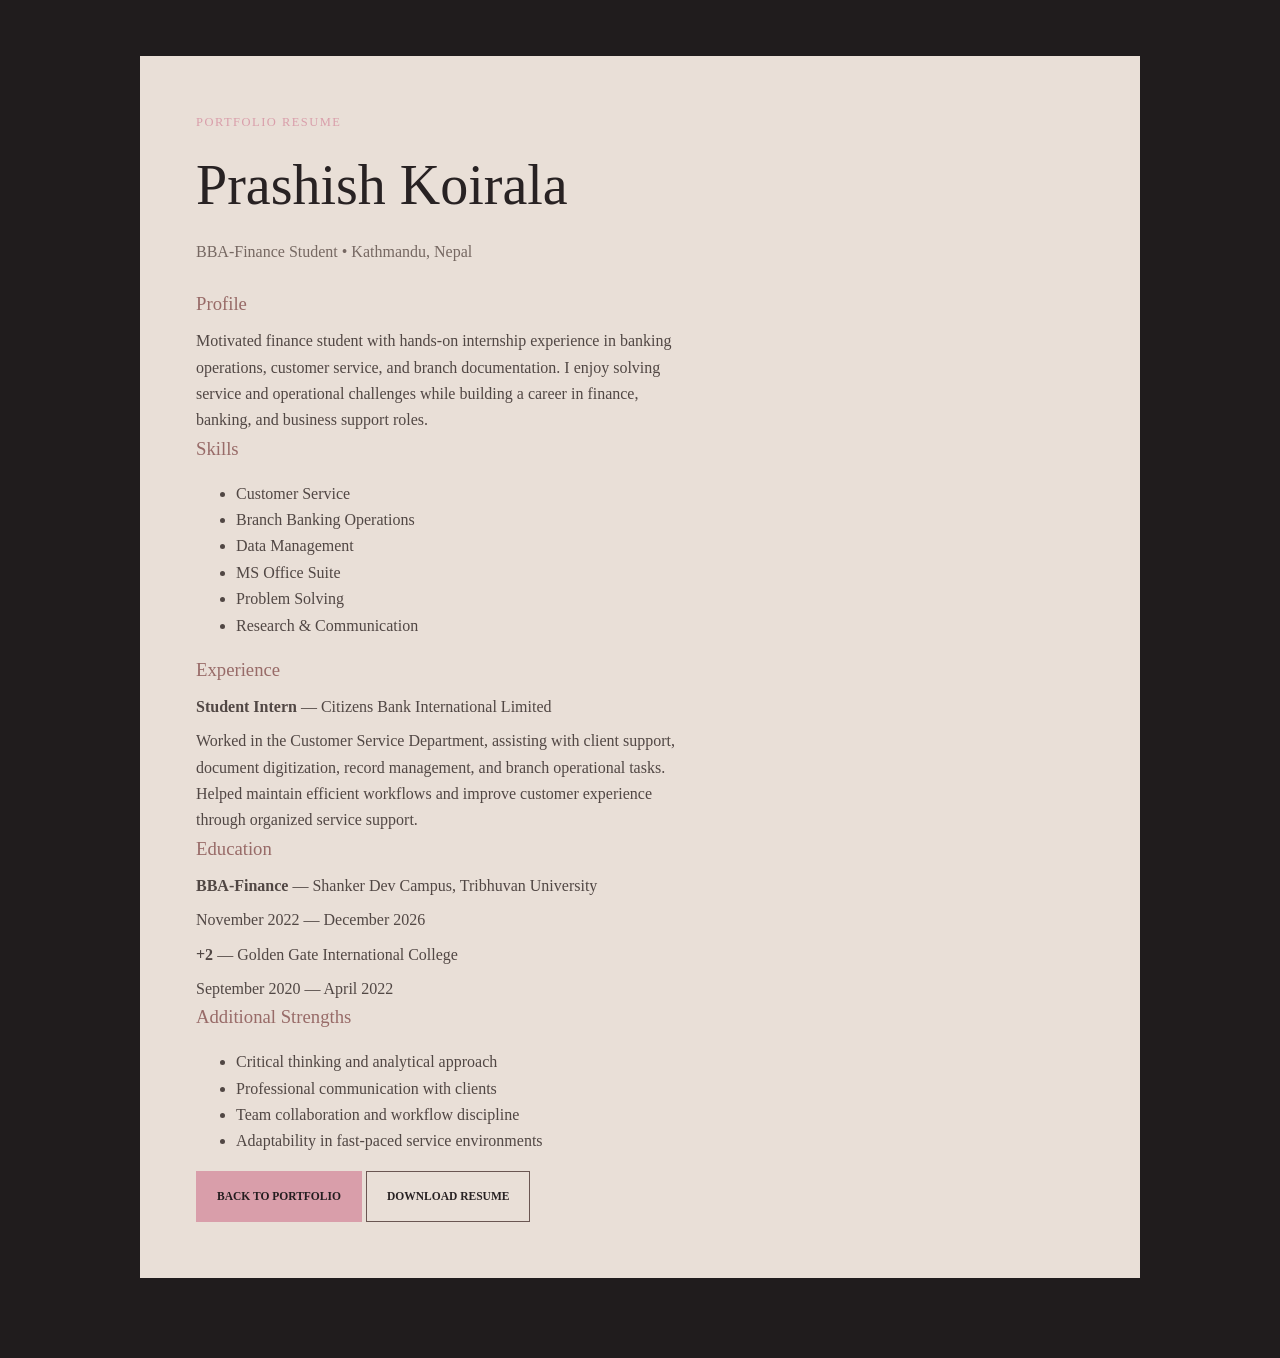
==== resume.html @ e0abf927 "Add files via upload" ====
<!DOCTYPE html>
<html lang="en">
<head>
  <meta charset="UTF-8" />
  <meta name="viewport" content="width=device-width, initial-scale=1.0" />
  <title>Prashish Koirala | Resume</title>
  <link rel="icon" type="image/svg+xml" href="favicon.svg">
  <link rel="stylesheet" href="styles.css">
</head>
<body class="resume-body">
  <main class="resume-page">
    <header class="resume-page__header">
      <div>
        <p class="resume-card__eyebrow">Portfolio Resume</p>
        <h1>Prashish Koirala</h1>
      </div>
      <p class="resume-page__meta">BBA-Finance Student • Kathmandu, Nepal</p>
    </header>

    <div class="resume-layout">
      <section class="resume-section">
        <h3>Profile</h3>
        <p>Motivated finance student with hands-on internship experience in banking operations, customer service, and branch documentation. I enjoy solving service and operational challenges while building a career in finance, banking, and business support roles.</p>
      </section>

      <section class="resume-section">
        <h3>Skills</h3>
        <ul>
          <li>Customer Service</li>
          <li>Branch Banking Operations</li>
          <li>Data Management</li>
          <li>MS Office Suite</li>
          <li>Problem Solving</li>
          <li>Research & Communication</li>
        </ul>
      </section>

      <section class="resume-section">
        <h3>Experience</h3>
        <p><strong>Student Intern</strong> — Citizens Bank International Limited</p>
        <p>Worked in the Customer Service Department, assisting with client support, document digitization, record management, and branch operational tasks. Helped maintain efficient workflows and improve customer experience through organized service support.</p>
      </section>

      <section class="resume-section">
        <h3>Education</h3>
        <p><strong>BBA-Finance</strong> — Shanker Dev Campus, Tribhuvan University</p>
        <p>November 2022 — December 2026</p>
        <p><strong>+2</strong> — Golden Gate International College</p>
        <p>September 2020 — April 2022</p>
      </section>

      <section class="resume-section">
        <h3>Additional Strengths</h3>
        <ul>
          <li>Critical thinking and analytical approach</li>
          <li>Professional communication with clients</li>
          <li>Team collaboration and workflow discipline</li>
          <li>Adaptability in fast-paced service environments</li>
        </ul>
      </section>
    </div>

    <div class="resume-actions">
      <a href="index.html" class="btn btn--primary">Back to Portfolio</a>
      <a href="resume.pdf" class="btn btn--ghost" download="Prashish-Koirala-Resume.pdf">Download Resume</a>
    </div>
  </main>
</body>
</html>
---- styles.css ----
/* ---------------------------------------------------------
   Tokens
--------------------------------------------------------- */
:root {
  --bg:        #6f96a0;
  --bg-panel:  #1d5f72;
  --bg-raised: #080a0e;
  --line:      #010102;
  --text:      #070606;
  --text-dim:  #0c0808;
  --text-mute: #f3f0f0;
  --accent:    #0cf520;
  --accent-2:  #ffb35c;
  --mono: 'IBM Plex Mono', ui-monospace, monospace;
  --sans: 'IBM Plex Sans', -apple-system, sans-serif;
  --display: 'Space Grotesk', var(--sans);
  --radius: 3px;
  --content-w: 780px;
}

* { box-sizing: border-box; }

html {
  scroll-behavior: smooth;
  scroll-padding-top: 90px;
}

@media (prefers-reduced-motion: reduce) {
  html { scroll-behavior: auto; }
  * { animation-duration: 0.001ms !important; transition-duration: 0.001ms !important; }
}

body {
  margin: 0;
  background: var(--bg);
  color: var(--text);
  font-family: 'Times New Roman', Times, serif;
  font-size: 10;
  line-height: 2.5;
  -webkit-font-smoothing: antialiased;
}

a { color: inherit; }

h1, h2, h3, h4 {
  font-family: 'Times New Roman', Times, serif;
  font-weight: 600;
  margin: 10;
  letter-spacing: -0.01em;
}

p { margin: 0.5em 0 0; color: var(--text-dim); max-width: 62ch; }

::selection { background: var(--accent); color: #0d1016; }

:focus-visible {
  outline: 2px solid var(--accent);
  outline-offset: 3px;
}

/* subtle grain so the flat dark bg doesn't feel like a template default */
.grain {
  position: fixed;
  inset: 0;
  pointer-events: none;
  opacity: 0.035;
  z-index: 999;
  background-image: url("data:image/svg+xml,%3Csvg xmlns='http://www.w3.org/2000/svg' width='120' height='120'%3E%3Cfilter id='n'%3E%3CfeTurbulence type='fractalNoise' baseFrequency='0.9' numOctaves='2' stitchTiles='stitch'/%3E%3C/filter%3E%3Crect width='100%25' height='100%25' filter='url(%23n)'/%3E%3C/svg%3E");
}

/* ---------------------------------------------------------
   Nav
--------------------------------------------------------- */
.nav {
  position: sticky;
  top: 0;
  z-index: 100;
  display: flex;
  align-items: center;
  justify-content: space-between;
  padding: 20px clamp(20px, 6vw, 64px);
  background: rgb(54, 247, 6);
  backdrop-filter: blur(10px);
  border-bottom: 1px solid var(--line);
}

.nav__mark {
  display: inline-flex;
  align-items: center;
  justify-content: center;
  width: 42px;
  height: 42px;
  border-radius: 6px;
  border: 1px solid var(--line);
  background: rgba(8, 10, 14, 0.2);
  color: var(--text);
  text-decoration: none;
  font-family: 'Times New Roman', Times, serif;
  font-weight: 700;
  font-size: 1rem;
  line-height: 1;
  box-shadow: 0 8px 22px rgba(0,0,0,0.12);
}

.nav__links {
  display: flex;
  gap: 28px;
}

.nav__links a {
  text-decoration: none;
  color: var(--text-dim);
  font-size: 0.92rem;
  transition: color 0.15s ease;
}
.nav__links a:hover { color: var(--text); }

.nav__resume {
  text-decoration: none;
  font-size: 0.9rem;
  color: var(--text);
  border-bottom: 1px solid var(--accent);
  padding-bottom: 2px;
}

@media (max-width: 720px) {
  html { scroll-padding-top: 120px; }

  .nav {
    flex-wrap: wrap;
    padding: 12px 18px;
  }

  .nav__links {
    order: 3;
    flex: 1 0 100%;
    justify-content: space-between;
    gap: 10px;
    padding-top: 8px;
  }

  .nav__links a { font-size: 0.82rem; }

  body { line-height: 1.65; }

  .hero {
    padding: 44px 20px 48px;
  }

  .hero__name {
    font-size: clamp(1.75rem, 8vw, 4.4rem);
    overflow-wrap: anywhere;
  }

  .hero__kicker { font-size: 1rem; }
  .hero__tagline { font-size: 1rem; }

  .hero__actions { flex-wrap: wrap; }

  .section { padding-top: 20px; padding-bottom: 20px; }

  .edu-card { padding: 20px; }
}

/* ---------------------------------------------------------
   Hero
--------------------------------------------------------- */
.hero {
  display: grid;
  grid-template-columns: 1.1fr 0.9fr;
  gap: 48px;
  align-items: center;
  min-height: 88vh;
  padding: 40px clamp(20px, 6vw, 64px) 60px;
  max-width: 1280px;
  margin: 0 auto;
}

.hero__text {
  width: 100%;
}

.hero__kicker {
  font-family: var(--mono);
  font-size: 1.3rem;
  color: var(--accent);
  margin: 0 0 14px;
}

.hero__name {
  font-size: clamp(5rem, 6vw, 4.4rem);
  line-height: 1.02;
}

.hero__tagline {
  margin-top: 10px;
  font-size: 1.2rem;
  color: var(--text-dim);
  max-width: 46ch;
}

.hero__actions {
  display: flex;
  gap: 14px;
  margin-top: 34px;
}

.btn {
  display: inline-block;
  text-decoration: none;
  padding: 15px 22px;
  border-radius: var(--radius);
  font-size: 0.95rem;
  font-weight: 500;
  transition: transform 0.15s ease, background 0.15s ease, border-color 0.15s ease;
}
.btn--primary {
  background: var(--accent);
  color: x#070606;
}
.btn--primary:hover { transform: translateY(-1px); }

.btn--ghost {
  border: 1px solid var(--line);
  color: var(--text);
}
.btn--ghost:hover { border-color: var(--accent); }

/* terminal card */
.hero__terminal {
  margin-top: 32px;
  background: var(--bg-panel);
  border: 1px solid var(--line);
  border-radius: 8px;
  overflow: hidden;
  box-shadow: 0 30px 60px -30px rgba(0,0,0,0.6);
  max-width: 620px;
}

.terminal__bar {
  display: flex;
  align-items: center;
  gap: 8px;
  padding: 10px 14px;
  border-bottom: 1px solid var(--line);
  background: var(--bg-raised);
}

.dot { width: 9px; height: 9px; border-radius: 50%; display: inline-block; }
.dot--r { background: #ff5f56; }
.dot--y { background: #ffbd2e; }
.dot--g { background: #27c93f; }

.terminal__title {
  margin-left: 8px;
  font-family: var(--mono);
  font-size: 0.78rem;
  color: var(--text-mute);
}

.terminal__body {
  margin: 0;
  padding: 24px;
  font-family: var(--mono);
  font-size: 0.95rem;
  color: var(--text);
  min-height: 140px;
  white-space: pre-wrap;
}

.resume-card {
  border: 1px solid var(--line);
  border-radius: 8px;
  padding: 28px;
  background: rgba(18, 18, 18, 0.18);
}

.resume-card__header {
  display: flex;
  justify-content: space-between;
  align-items: end;
  gap: 24px;
  padding-bottom: 24px;
  border-bottom: 1px solid var(--line);
}

.resume-card__eyebrow {
  margin: 0 0 6px;
  font-family: var(--mono);
  font-size: 0.78rem;
  color: var(--accent);
  text-transform: uppercase;
  letter-spacing: 0.12em;
}

.resume-card__meta {
  margin: 0;
  font-family: var(--mono);
  font-size: 0.76rem;
  color: var(--text-mute);
}

.resume-grid {
  display: grid;
  grid-template-columns: repeat(2, minmax(0, 1fr));
  gap: 28px;
  padding-top: 24px;
}

.resume-grid h4 {
  margin-bottom: 10px;
  font-size: 0.95rem;
  color: var(--accent);
}

.resume-grid p,
.resume-grid li {
  color: var(--text-dim);
}

.resume-grid ul {
  margin: 0;
  padding-left: 18px;
}

.resume__actions {
  display: flex;
  flex-wrap: wrap;
  gap: 14px;
  margin-top: 28px;
}

@media (max-width: 720px) {
  .resume-card__header,
  .resume-grid {
    grid-template-columns: 1fr;
    display: block;
  }

  .resume-card__header {
    display: block;
  }

  .resume-card__meta {
    margin-top: 10px;
  }
}

.tk-muted { color: var(--text-mute); }

.cursor {
  display: inline-block;
  color: var(--accent);
  animation: blink 1s step-end infinite;
}
@keyframes blink { 50% { opacity: 0; } }

@media (max-width: 860px) {
  .hero { grid-template-columns: 1fr; min-height: unset; padding-top: 60px; }
}

/* ---------------------------------------------------------
   Sections (shared)
--------------------------------------------------------- */
.section {
  max-width: var(--content-w);
  margin: 0 auto;
  padding: 12px clamp(20px, 6vw, 64px) 10px;
}

.section__head {
  display: flex;
  align-items: baseline;
  gap: 14px;
  margin-bottom: 6px;
}

.section__num {
  font-family: var(--mono);
  color: var(--accent);
  font-size: 0.85rem;
}

.section__head h2 {
  font-size: 1.7rem;
}

/* ---------------------------------------------------------
   Experience timeline
--------------------------------------------------------- */
.timeline {
  list-style: none;
  margin: 0;
  padding: 0;
  border-left: none;
}

.timeline__item {
  position: relative;
  padding: 0;
}
.timeline__item:last-child { padding-bottom: 0; }

.timeline__item::before {
  content: "";
  display: none;
}

.timeline__date {
  font-family: var(--mono);
  font-size: 0.82rem;
  color: var(--text-mute);
}

.timeline__body h3 {
  font-size: 1.15rem;
  margin-top: 6px;
  font-weight: 600;
}

.tags {
  list-style: none;
  display: flex;
  flex-wrap: wrap;
  gap: 8px;
  padding: 0;
  margin: 14px 0 0;
}
.tags li {
  font-family: var(--mono);
  font-size: 0.78rem;
  color: var(--text-dim);
  border: 1px solid var(--line);
  padding: 3px 9px;
  border-radius: var(--radius);
}

/* ---------------------------------------------------------
   Education
--------------------------------------------------------- */
.edu-grid {
  display: grid;
  grid-template-columns: 1fr 1fr;
  gap: 20px;
}
@media (max-width: 640px) { .edu-grid { grid-template-columns: 1fr; } }

.edu-card {
  border: 1px solid var(--line);
  border-radius: 6px;
  padding: 24px;
  background: var(--bg-panel);
}
.edu-card__school { color: var(--accent-2); margin-top: 6px; font-size: 0.95rem; }
.edu-card__meta {
  font-family: var(--mono);
  font-size: 0.78rem;
  color: var(--text-mute);
  margin-top: 4px;
}

/* ---------------------------------------------------------
   Skills
--------------------------------------------------------- */
.skills {
  display: grid;
  grid-template-columns: repeat(3, 1fr);
  gap: 24px;
}
@media (max-width: 640px) { .skills { grid-template-columns: 1fr; } }

.skills__group h4 {
  font-size: 0.85rem;
  font-family: var(--mono);
  color: var(--accent);
  font-weight: 500;
}

/* ---------------------------------------------------------
   Projects
--------------------------------------------------------- */
.projects {
  display: flex;
  flex-direction: column;
}

.project {
  display: grid;
  grid-template-columns: 60px 1fr;
  gap: 20px;
  padding: 28px 0;
  border-bottom: 1px solid var(--line);
}
.project:last-child { border-bottom: none; }

.project__index {
  font-family: var(--mono);
  color: var(--text-mute);
  font-size: 0.85rem;
  padding-top: 3px;
}

.project h3 { font-size: 1.15rem; }

.project__links {
  display: flex;
  gap: 18px;
  margin-top: 14px;
}
.project__links a {
  text-decoration: none;
  font-size: 0.88rem;
  color: var(--accent);
}
.project__links a:hover { text-decoration: underline; }

/* ---------------------------------------------------------
   Contact
--------------------------------------------------------- */
.section--contact { text-align: left; }

.contact__lead {
  font-size: 1.15rem;
  color: var(--text);
}

.contact__links {
  display: flex;
  gap: 16px;
  margin-top: 10px;
  flex-wrap: wrap;
}
.contact__links a {
  display: inline-flex;
  align-items: center;
  justify-content: center;
  width: 44px;
  height: 44px;
  border: 1px solid var(--line);
  border-radius: 10px;
  background: rgba(8, 10, 14, 0.35);
  transition: transform 0.15s ease, border-color 0.15s ease, background 0.15s ease;
}
.contact__links a:hover {
  transform: translateY(-1px);
  border-color: var(--accent);
  background: rgba(8, 10, 14, 0.55);
}
.contact__links svg {
  width: 20px;
  height: 20px;
  fill: var(--text);
}

/* ---------------------------------------------------------
   Footer
--------------------------------------------------------- */
.footer {
  text-align: center;
  padding: 1px 2px 60px;
  font-size: 0.82rem;
  color: var(--text-mute);
}

/* Editorial portfolio redesign */
:root {
  --bg: #1d1a1b;
  --bg-panel: #282324;
  --bg-raised: #171516;
  --line: rgba(244, 235, 228, 0.2);
  --text: #f5eee8;
  --text-dim: #c4b9b2;
  --text-mute: #a79b95;
  --accent: #d99eaa;
  --accent-2: #b17c66;
  --mono: 'IBM Plex Mono', ui-monospace, monospace;
  --sans: 'DM Sans', sans-serif;
  --display: 'DM Sans', sans-serif;
  --radius: 0;
  --content-w: 1160px;
}

html { scroll-padding-top: 24px; }

body {
  background: var(--bg);
  color: var(--text);
  font-family: var(--sans);
  font-size: 16px;
  line-height: 1.65;
}

h1, h2, h3, h4 {
  margin: 0;
  font-family: var(--sans);
  font-weight: 500;
  letter-spacing: 0;
}

p { color: var(--text-dim); }

::selection { background: var(--accent); color: #211b1c; }

.grain { opacity: 0.025; }

.nav {
  position: absolute;
  top: 0;
  right: 0;
  left: 0;
  padding: 24px clamp(20px, 6vw, 84px);
  border: 0;
  background: transparent;
  color: #fff;
  backdrop-filter: none;
}

.nav__mark {
  width: auto;
  height: auto;
  border: 0;
  border-radius: 0;
  background: none;
  box-shadow: none;
  color: #fff;
  font-family: var(--sans);
  font-size: 1.1rem;
}

.nav__links { gap: 30px; }

.nav__links a,
.nav__resume {
  color: #f5eee8;
  font-size: 0.9rem;
  font-weight: 700;
  text-transform: uppercase;
}

.nav__links a:hover { color: var(--accent); }
.nav__resume { border-color: var(--accent); }

.hero {
  position: relative;
  display: flex;
  align-items: end;
  min-height: 100svh;
  max-width: none;
  padding: 150px clamp(20px, 6vw, 84px) 72px;
  overflow: hidden;
  background-color: #282323;
  background-image: linear-gradient(rgba(16, 14, 14, 0.34), rgba(16, 14, 14, 0.34)), linear-gradient(90deg, rgba(16, 14, 14, 0.76), rgba(16, 14, 14, 0.17) 78%), linear-gradient(0deg, rgba(16, 14, 14, 0.78), transparent 78%), url('https://images.unsplash.com/photo-1605649487212-47bdab064df7?auto=format&fit=crop&w=2200&q=85');
  background-position: center, center, center, center 48%;
  background-size: cover;
}

.hero__text {
  position: relative;
  z-index: 1;
  max-width: 1060px;
}

.hero__kicker {
  margin: 0 0 22px;
  color: #f0c5cc;
  font-family: var(--mono);
  font-size: 0.8rem;
  text-transform: uppercase;
}

.hero__name {
  max-width: 1000px;
  font-size: 8rem;
  font-weight: 500;
  line-height: 0.82;
  overflow-wrap: anywhere;
}

.hero__tagline {
  max-width: 600px;
  margin-top: 32px;
  color: #f2e8e3;
  font-family: 'Playfair Display', Georgia, serif;
  font-size: 1.35rem;
  font-style: italic;
  line-height: 1.5;
}

.hero__actions { gap: 12px; margin-top: 30px; }

.btn {
  padding: 15px 20px;
  border: 1px solid transparent;
  border-radius: 0;
  font-size: 0.72rem;
  font-weight: 700;
  text-transform: uppercase;
}

.btn--primary { background: var(--accent); color: #241d1f; }
.btn--primary:hover { background: #e8b9c1; }
.btn--ghost { border-color: rgba(255, 255, 255, 0.6); color: #fff; }
.btn--ghost:hover { border-color: var(--accent); }

.section {
  width: 100%;
  max-width: none;
  margin: 0;
  padding: 100px clamp(20px, 6vw, 84px);
  background: #201c1d;
}

.section--dark { background: #201c1d; }

.section__head {
  display: flex;
  align-items: baseline;
  gap: 30px;
  max-width: 1160px;
  margin: 0 auto 42px;
}

.section__num {
  flex: 0 0 150px;
  color: var(--accent);
  font-size: 0.68rem;
  font-weight: 700;
  text-transform: uppercase;
}

.section__head h2 {
  color: var(--text);
  font-size: 4rem;
  line-height: 1;
}

.timeline {
  max-width: 1160px;
  margin: 0 auto;
  border-top: 1px solid var(--line);
}

.timeline__item {
  display: grid;
  grid-template-columns: 190px minmax(0, 1fr);
  gap: 38px;
  padding: 30px 0;
  border-bottom: 1px solid var(--line);
}

.timeline__date {
  color: var(--accent);
  font-size: 0.74rem;
  line-height: 1.6;
}

.timeline__body h3 { font-size: 1.55rem; }
.tk-muted { color: var(--text-mute); }
.timeline__body p { max-width: 72ch; margin-top: 14px; }

.section--paper {
  background: #e9dfd7;
  color: #282223;
}

.section--paper .section__num { color: #986b68; }
.section--paper .section__head h2 { color: #282223; }
.section--paper p { color: #625652; }

.edu-grid {
  max-width: 1160px;
  margin: 0 auto;
  grid-template-columns: repeat(2, minmax(0, 1fr));
  gap: 42px;
}

.edu-card {
  padding: 24px 0;
  border: 0;
  border-top: 1px solid rgba(40, 34, 35, 0.28);
  border-radius: 0;
  background: transparent;
}

.edu-card h3 { font-size: 1.45rem; }
.edu-card__school { color: #986b68; }
.edu-card__meta { color: #766862; }

.skills {
  max-width: 1160px;
  margin: 0 auto;
  grid-template-columns: repeat(3, minmax(0, 1fr));
  gap: 0;
  border-top: 1px solid var(--line);
}

.skills__group {
  min-height: 150px;
  padding: 24px 28px 24px 0;
  border-bottom: 1px solid var(--line);
}

.skills__group + .skills__group { padding-left: 28px; border-left: 1px solid var(--line); }
.skills__group p { margin: 0; color: var(--text); font-size: 1.1rem; }

.section--contact {
  text-align: left;
  background: #e9dfd7;
  color: #241e1f;
}

.section--contact .section__num { color: #573f43; }
.section--contact .section__head h2 { color: #241e1f; }
.contact__lead { max-width: 1160px; margin: 0 auto; color: #33282a; font-family: 'Playfair Display', Georgia, serif; font-size: 2.2rem; }

.contact__links {
  max-width: 1160px;
  margin: 30px auto 0;
  gap: 12px;
}

.contact__links a {
  width: 48px;
  height: 48px;
  border: 1px solid rgba(36, 30, 31, 0.5);
  border-radius: 0;
  background: transparent;
}

.contact__links a:hover { border-color: #241e1f; background: rgba(255, 255, 255, 0.22); }
.contact__links svg { fill: #241e1f; }

.footer { padding: 22px 20px 30px; color: var(--text-mute); background: #201c1d; }
.footer p { margin: 0; color: inherit; }

.resume-body {
  min-height: 100vh;
  padding: 56px 24px 80px;
  background: #201c1d;
  color: #282223;
}

.resume-page {
  max-width: 1000px;
  margin: 0 auto;
  padding: 56px;
  border: 0;
  border-radius: 0;
  background: #e9dfd7;
  box-shadow: none;
}

.resume-page h1 { font-size: 3.5rem; }
.resume-page__header { align-items: end; padding-bottom: 24px; border-color: rgba(40, 34, 35, 0.24); }
.resume-page__meta { color: #766862; }
.resume-layout { gap: 24px 40px; }
.resume-section h3 { color: #986b68; }
.resume-section p, .resume-section ul { color: #514744; }
.resume-actions { gap: 12px; }
.resume-actions .btn--ghost { border-color: #6a5652; color: #282223; }

@media (max-width: 860px) {
  .hero { min-height: 88svh; padding-top: 140px; }
  .hero__name { font-size: 6rem; }
}

@media (max-width: 720px) {
  html { scroll-padding-top: 18px; }
  .nav { flex-wrap: nowrap; padding: 18px 20px; }
  .nav__links { order: initial; flex: initial; justify-content: initial; gap: 14px; padding: 0; }
  .nav__links a { font-size: 0.68rem; }
  .nav__resume { font-size: 0.62rem; }
  .hero { min-height: 92svh; padding: 120px 20px 48px; background-position: center, center, center, 58% center; }
  .hero__name { font-size: 3.6rem; overflow-wrap: normal; }
  .hero__kicker { font-size: 0.68rem; }
  .hero__tagline { max-width: 38ch; font-size: 1.1rem; }
  .hero__actions { flex-wrap: wrap; }
  .section { padding: 68px 20px; }
  .section__head { display: block; margin-bottom: 28px; }
  .section__num { display: block; margin-bottom: 12px; }
  .section__head h2 { font-size: 3rem; }
  .timeline__item { grid-template-columns: 1fr; gap: 12px; }
  .edu-grid { grid-template-columns: 1fr; gap: 12px; }
  .skills { grid-template-columns: 1fr; }
  .skills__group { min-height: 0; padding: 20px 0; }
  .skills__group + .skills__group { padding-left: 0; border-left: 0; }
  .contact__lead { font-size: 1.8rem; }
  .resume-body { padding: 20px 12px 40px; }
  .resume-page { padding: 28px 22px; }
  .resume-page h1 { font-size: 2.6rem; }
  .resume-page__header, .resume-layout { display: block; }
  .resume-page__meta { margin-top: 12px; }
  .resume-section { margin-bottom: 24px; }
}

@media (max-width: 390px) {
  .nav {
    flex-wrap: wrap;
    gap: 10px 0;
    padding: 14px 16px;
  }

  .nav__links {
    order: 3;
    flex: 1 0 100%;
    justify-content: space-between;
    gap: 0;
  }

  .nav__links a { font-size: 0.68rem; }
  .nav__resume { font-size: 0.62rem; }
  .hero__name { font-size: 3.4rem; }
}

*, *::before, *::after {
  font-family: "Times New Roman", Times, serif !important;
}
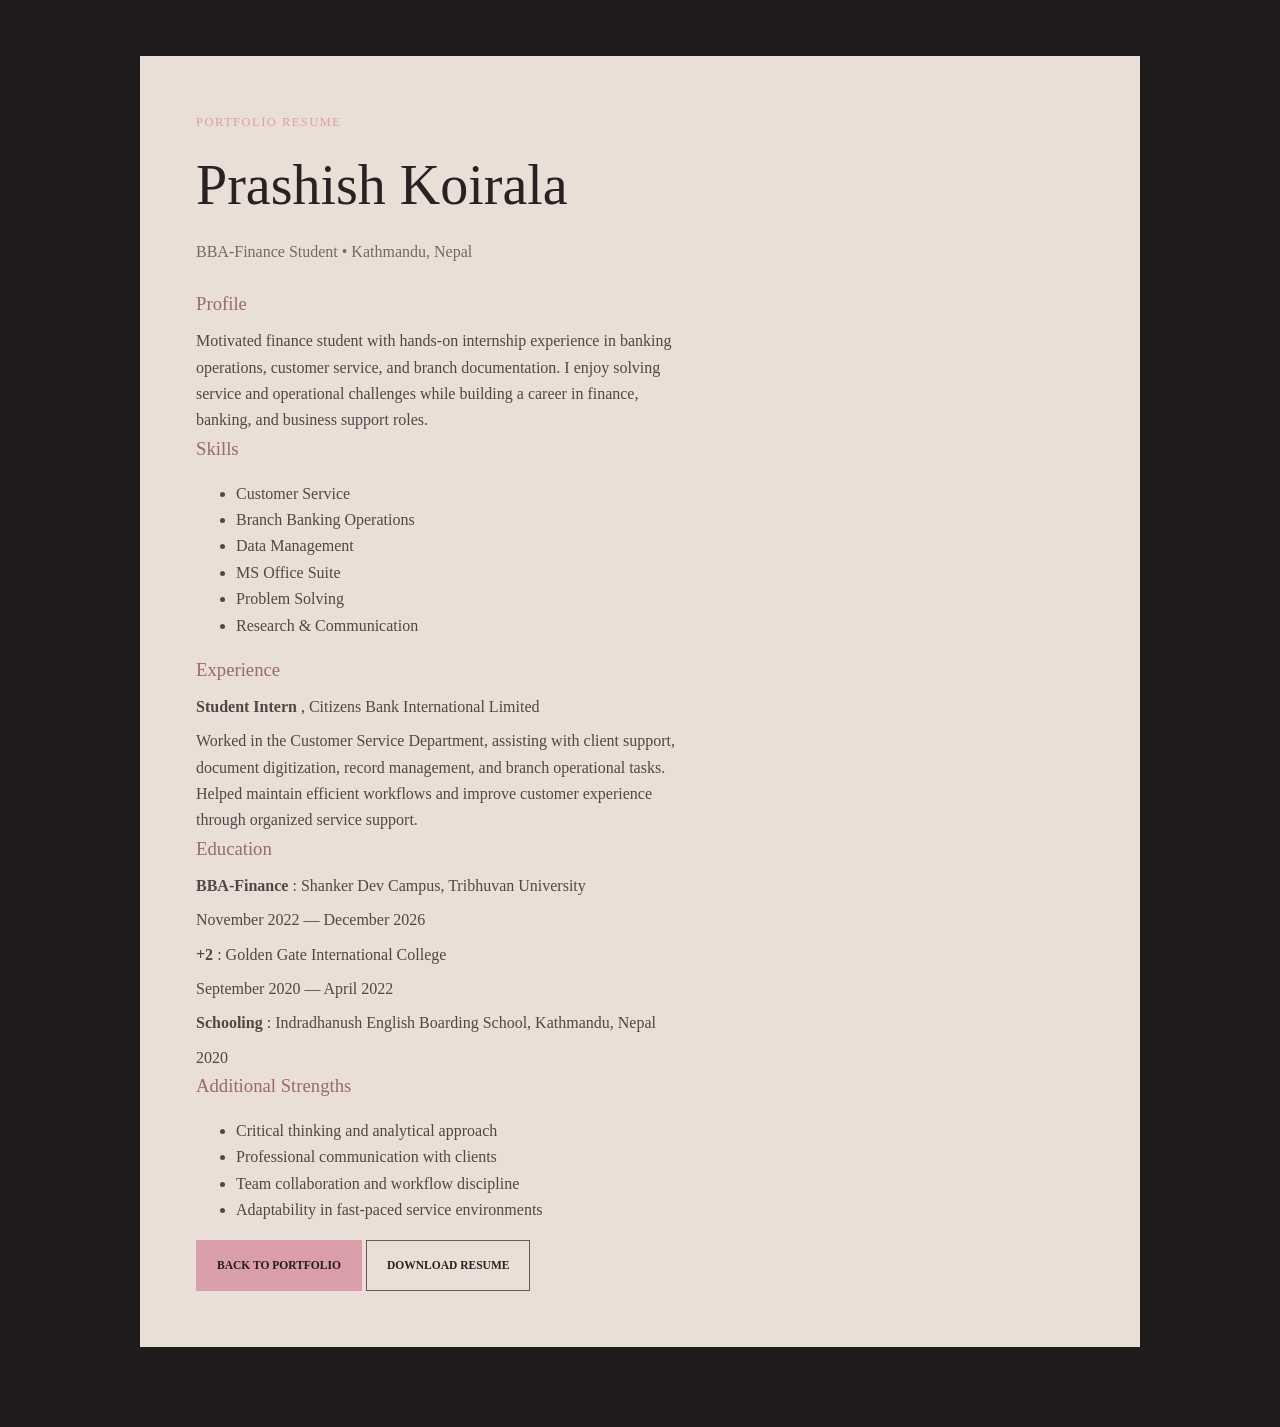
==== commit 8857f46e: "Add files via upload" ====
--- a/resume.html
+++ b/resume.html
@@ -37,16 +37,18 @@
 
       <section class="resume-section">
         <h3>Experience</h3>
-        <p><strong>Student Intern</strong> — Citizens Bank International Limited</p>
+        <p><strong>Student Intern</strong> , Citizens Bank International Limited</p>
         <p>Worked in the Customer Service Department, assisting with client support, document digitization, record management, and branch operational tasks. Helped maintain efficient workflows and improve customer experience through organized service support.</p>
       </section>
 
       <section class="resume-section">
         <h3>Education</h3>
-        <p><strong>BBA-Finance</strong> — Shanker Dev Campus, Tribhuvan University</p>
+        <p><strong>BBA-Finance</strong> : Shanker Dev Campus, Tribhuvan University</p>
         <p>November 2022 — December 2026</p>
-        <p><strong>+2</strong> — Golden Gate International College</p>
+        <p><strong>+2</strong> : Golden Gate International College</p>
         <p>September 2020 — April 2022</p>
+        <p><strong>Schooling</strong> : Indradhanush English Boarding School, Kathmandu, Nepal</p>
+        <p>2020</p>
       </section>
 
       <section class="resume-section">
--- a/styles.css
+++ b/styles.css
@@ -524,10 +524,91 @@
   color: var(--text);
 }
 
+.contact__socials {
+  margin-top: 24px;
+}
+
+.contact__socials-label {
+  margin: 0 0 8px;
+  font-family: var(--mono);
+  font-size: 1.05rem;
+  letter-spacing: 0.12em;
+  text-transform: uppercase;
+  color: #111111;
+  font-weight: 800;
+}
+
+.contact__form {
+  display: grid;
+  grid-template-columns: repeat(2, minmax(0, 1fr));
+  gap: 18px;
+  max-width: 820px;
+  margin: 28px auto 0;
+  padding: 28px;
+  border: 1px solid rgba(0, 0, 0, 0.08);
+  border-radius: 18px;
+  background: #f7f1ee;
+  box-shadow: 0 12px 26px rgba(0, 0, 0, 0.06);
+}
+
+.contact__field {
+  display: flex;
+  flex-direction: column;
+  gap: 8px;
+}
+
+.contact__field--full {
+  grid-column: 1 / -1;
+}
+
+.contact__field label {
+  font-family: var(--mono);
+  font-size: 0.72rem;
+  font-weight: 700;
+  letter-spacing: 0.12em;
+  text-transform: uppercase;
+  color: #111111;
+}
+
+.contact__field input,
+.contact__field textarea {
+  width: 100%;
+  box-sizing: border-box;
+  padding: 13px 14px;
+  border: 1px solid rgba(0, 0, 0, 0.12);
+  border-radius: 12px;
+  background: #ffffff;
+  color: #111111;
+  font: inherit;
+  transition: border-color 0.18s ease, box-shadow 0.18s ease, transform 0.18s ease;
+}
+
+.contact__field input::placeholder,
+.contact__field textarea::placeholder {
+  color: #5b5b5b;
+}
+
+.contact__field input:focus,
+.contact__field textarea:focus {
+  outline: none;
+  border-color: #111111;
+  box-shadow: 0 0 0 3px rgba(17, 17, 17, 0.08);
+}
+
+.contact__field textarea {
+  min-height: 150px;
+  resize: vertical;
+}
+
+.contact__form .btn {
+  justify-self: start;
+  margin-top: 8px;
+}
+
 .contact__links {
   display: flex;
   gap: 16px;
-  margin-top: 10px;
+  margin-top: 24px;
   flex-wrap: wrap;
 }
 .contact__links a {
@@ -551,6 +632,13 @@
   height: 20px;
   fill: var(--text);
 }
+
+@media (max-width: 700px) {
+  .contact__form {
+    grid-template-columns: 1fr;
+  }
+}
+
 
 /* ---------------------------------------------------------
    Footer
@@ -627,6 +715,20 @@
   font-size: 1.1rem;
 }
 
+.nav__mark svg {
+  display: block;
+  width: 38px;
+  height: 26px;
+  fill: currentColor;
+}
+
+.nav__mark img {
+  display: block;
+  width: 84px;
+  height: 56px;
+  object-fit: contain;
+}
+
 .nav__links { gap: 30px; }
 
 .nav__links a,
@@ -649,7 +751,7 @@
   padding: 150px clamp(20px, 6vw, 84px) 72px;
   overflow: hidden;
   background-color: #282323;
-  background-image: linear-gradient(rgba(16, 14, 14, 0.34), rgba(16, 14, 14, 0.34)), linear-gradient(90deg, rgba(16, 14, 14, 0.76), rgba(16, 14, 14, 0.17) 78%), linear-gradient(0deg, rgba(16, 14, 14, 0.78), transparent 78%), url('https://images.unsplash.com/photo-1605649487212-47bdab064df7?auto=format&fit=crop&w=2200&q=85');
+  background-image: linear-gradient(rgba(16, 14, 14, 0.34), rgba(16, 14, 14, 0.34)), linear-gradient(90deg, rgba(16, 14, 14, 0.76), rgba(16, 14, 14, 0.17) 78%), linear-gradient(0deg, rgba(16, 14, 14, 0.78), transparent 78%), url('./assets/hero-bg.jpg');
   background-position: center, center, center, center 48%;
   background-size: cover;
 }
@@ -670,7 +772,7 @@
 
 .hero__name {
   max-width: 1000px;
-  font-size: 8rem;
+  font-size: 6.5rem;
   font-weight: 500;
   line-height: 0.82;
   overflow-wrap: anywhere;
@@ -749,14 +851,15 @@
 }
 
 .timeline__date {
+  display: block;
   color: var(--accent);
-  font-size: 0.74rem;
-  line-height: 1.6;
-}
-
-.timeline__body h3 { font-size: 1.55rem; }
+  font-size: 1rem;
+  line-height: 1.3;
+}
+
+.timeline__body h3 { margin-top: 0; font-size: 1.55rem; line-height: 1.3; }
 .tk-muted { color: var(--text-mute); }
-.timeline__body p { max-width: 72ch; margin-top: 14px; }
+.timeline__body p { max-width: 72ch; margin-top: 14px; text-align: justify; }
 
 .section--paper {
   background: #e9dfd7;
@@ -820,17 +923,17 @@
 }
 
 .contact__links a {
-  width: 48px;
-  height: 48px;
+  width: 56px;
+  height: 56px;
   border: 1px solid rgba(36, 30, 31, 0.5);
   border-radius: 0;
   background: transparent;
 }
 
 .contact__links a:hover { border-color: #241e1f; background: rgba(255, 255, 255, 0.22); }
-.contact__links svg { fill: #241e1f; }
-
-.footer { padding: 22px 20px 30px; color: var(--text-mute); background: #201c1d; }
+.contact__links svg { width: 26px; height: 26px; fill: #241e1f; }
+
+.footer { padding: 22px 20px 30px; color: var(--text-mute); background: #201c1d; font-size: 1.1rem; }
 .footer p { margin: 0; color: inherit; }
 
 .resume-body {
@@ -866,25 +969,47 @@
 
 @media (max-width: 720px) {
   html { scroll-padding-top: 18px; }
-  .nav { flex-wrap: nowrap; padding: 18px 20px; }
-  .nav__links { order: initial; flex: initial; justify-content: initial; gap: 14px; padding: 0; }
-  .nav__links a { font-size: 0.68rem; }
-  .nav__resume { font-size: 0.62rem; }
-  .hero { min-height: 92svh; padding: 120px 20px 48px; background-position: center, center, center, 58% center; }
-  .hero__name { font-size: 3.6rem; overflow-wrap: normal; }
+  .nav {
+    flex-wrap: wrap;
+    gap: 10px 0;
+    padding: 14px 20px;
+  }
+  .nav__mark img { width: 64px; height: 42px; }
+  .nav__links {
+    order: 3;
+    flex: 1 0 100%;
+    justify-content: space-between;
+    gap: 8px;
+    padding-top: 4px;
+  }
+  .nav__links a { font-size: 0.76rem; }
+  .nav__resume { font-size: 0.72rem; }
+  .hero { min-height: 88svh; padding: 112px 20px 44px; background-position: center, center, center, 58% center; }
+  .hero__name { font-size: clamp(3rem, 12vw, 4rem); overflow-wrap: normal; }
   .hero__kicker { font-size: 0.68rem; }
-  .hero__tagline { max-width: 38ch; font-size: 1.1rem; }
+  .hero__tagline { max-width: 38ch; margin-top: 24px; font-size: 1.05rem; }
   .hero__actions { flex-wrap: wrap; }
-  .section { padding: 68px 20px; }
-  .section__head { display: block; margin-bottom: 28px; }
+  .section { padding: 56px 20px; }
+  .section__head { display: block; margin-bottom: 24px; }
   .section__num { display: block; margin-bottom: 12px; }
-  .section__head h2 { font-size: 3rem; }
-  .timeline__item { grid-template-columns: 1fr; gap: 12px; }
-  .edu-grid { grid-template-columns: 1fr; gap: 12px; }
+  .section__head h2 { font-size: clamp(2.4rem, 10vw, 3rem); }
+  .timeline { border-top: 0; }
+  .timeline__item { grid-template-columns: 1fr; gap: 8px; padding: 22px 0; }
+  .timeline__date { font-size: 0.9rem; }
+  .timeline__body h3 { font-size: 1.3rem; }
+  .timeline__body p { margin-top: 10px; }
+  .edu-grid { grid-template-columns: 1fr; gap: 8px; }
+  .edu-card { padding: 20px 0; }
   .skills { grid-template-columns: 1fr; }
   .skills__group { min-height: 0; padding: 20px 0; }
   .skills__group + .skills__group { padding-left: 0; border-left: 0; }
-  .contact__lead { font-size: 1.8rem; }
+  .contact__lead { font-size: 1.65rem; }
+  .contact__form { gap: 14px; margin-top: 22px; padding: 18px; }
+  .contact__socials { margin-top: 20px; }
+  .contact__links { margin-top: 18px; }
+  .contact__links a { width: 48px; height: 48px; }
+  .contact__links svg { width: 23px; height: 23px; }
+  .footer { padding: 20px 16px 26px; font-size: 1rem; }
   .resume-body { padding: 20px 12px 40px; }
   .resume-page { padding: 28px 22px; }
   .resume-page h1 { font-size: 2.6rem; }
@@ -894,22 +1019,12 @@
 }
 
 @media (max-width: 390px) {
-  .nav {
-    flex-wrap: wrap;
-    gap: 10px 0;
-    padding: 14px 16px;
-  }
-
-  .nav__links {
-    order: 3;
-    flex: 1 0 100%;
-    justify-content: space-between;
-    gap: 0;
-  }
-
-  .nav__links a { font-size: 0.68rem; }
-  .nav__resume { font-size: 0.62rem; }
-  .hero__name { font-size: 3.4rem; }
+  .nav { padding-right: 16px; padding-left: 16px; }
+  .nav__links a { font-size: 0.7rem; }
+  .nav__resume { font-size: 0.68rem; }
+  .hero { padding-right: 16px; padding-left: 16px; }
+  .section { padding-right: 16px; padding-left: 16px; }
+  .contact__form { padding: 16px; }
 }
 
 *, *::before, *::after {
